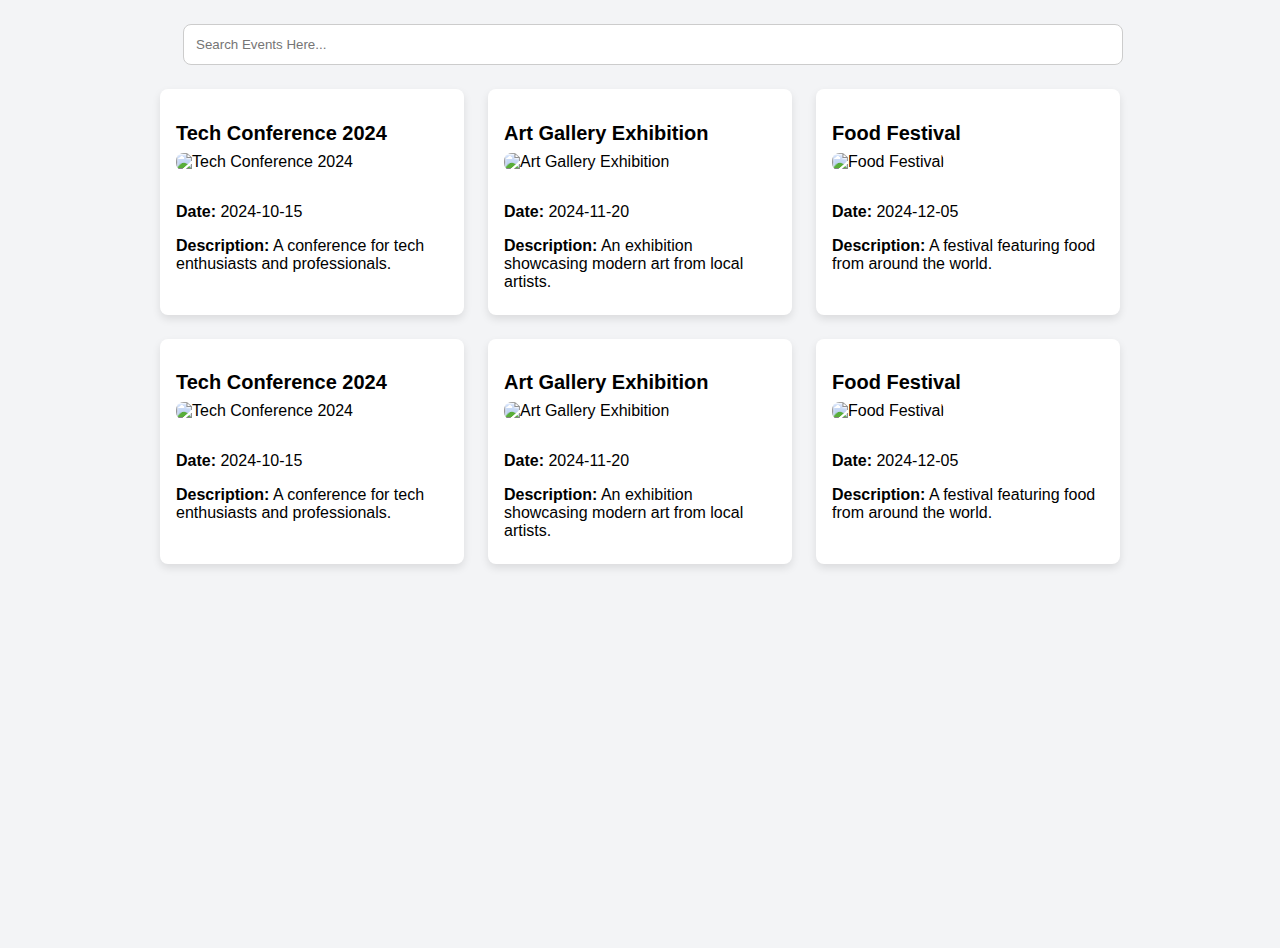
==== index.html @ 4954a94c "first commit" ====
<!DOCTYPE html>
<html lang="en">
<head>
  <meta charset="UTF-8">
  <meta name="viewport" content="width=device-width, initial-scale=1.0">
  <title>Events List</title>
  <link rel="stylesheet" href="styles.css">
</head>
<body>
  <div class="container">
    <div class="search-bar">
      <input type="text" id="search" placeholder="Search Events Here..." />
    </div>
    <div class="event-list" id="event-list">
      <!-- Events will be dynamically inserted here -->
    </div>

    <script src="script.js"></script>
  </div>
</body>
</html>
---- styles.css ----
body {
    font-family: Arial, sans-serif;
    background-color: #f3f4f6;
    margin: 0;
    padding: 0;
  }
  
  .container {
    display: flex;
    flex-direction: column;
    align-items: center;
    min-height: 100vh;
    padding: 24px;
  }
  
  .search-bar {
    margin-bottom: 24px;
    width: 100%;
    max-width: 914px;
  }
  
  .search-bar input {
    width: 100%;
    padding: 12px;
    border: 1px solid #ccc;
    border-radius: 8px;
  }
  
  .event-list {
    display: grid;
    grid-template-columns: repeat(auto-fit, minmax(300px, 1fr));
    gap: 24px;
    width: 100%;
    max-width: 960px;
  }
  
  .event-card {
    background-color: #ffffff;
    padding: 16px;
    border-radius: 8px;
    box-shadow: 0 4px 8px rgba(0, 0, 0, 0.1);
  }
  
  .event-card img {
    width: 100%;
    height: 180px;
    object-fit: cover;
    border-radius: 8px;
    margin-bottom: 16px;
  }
  
  .event-card h2 {
    font-size: 20px;
    margin-bottom: 8px;
  }
  
  .event-card p {
    margin-bottom: 8px;
  }
  
  .event-card strong {
    font-weight: bold;
  }
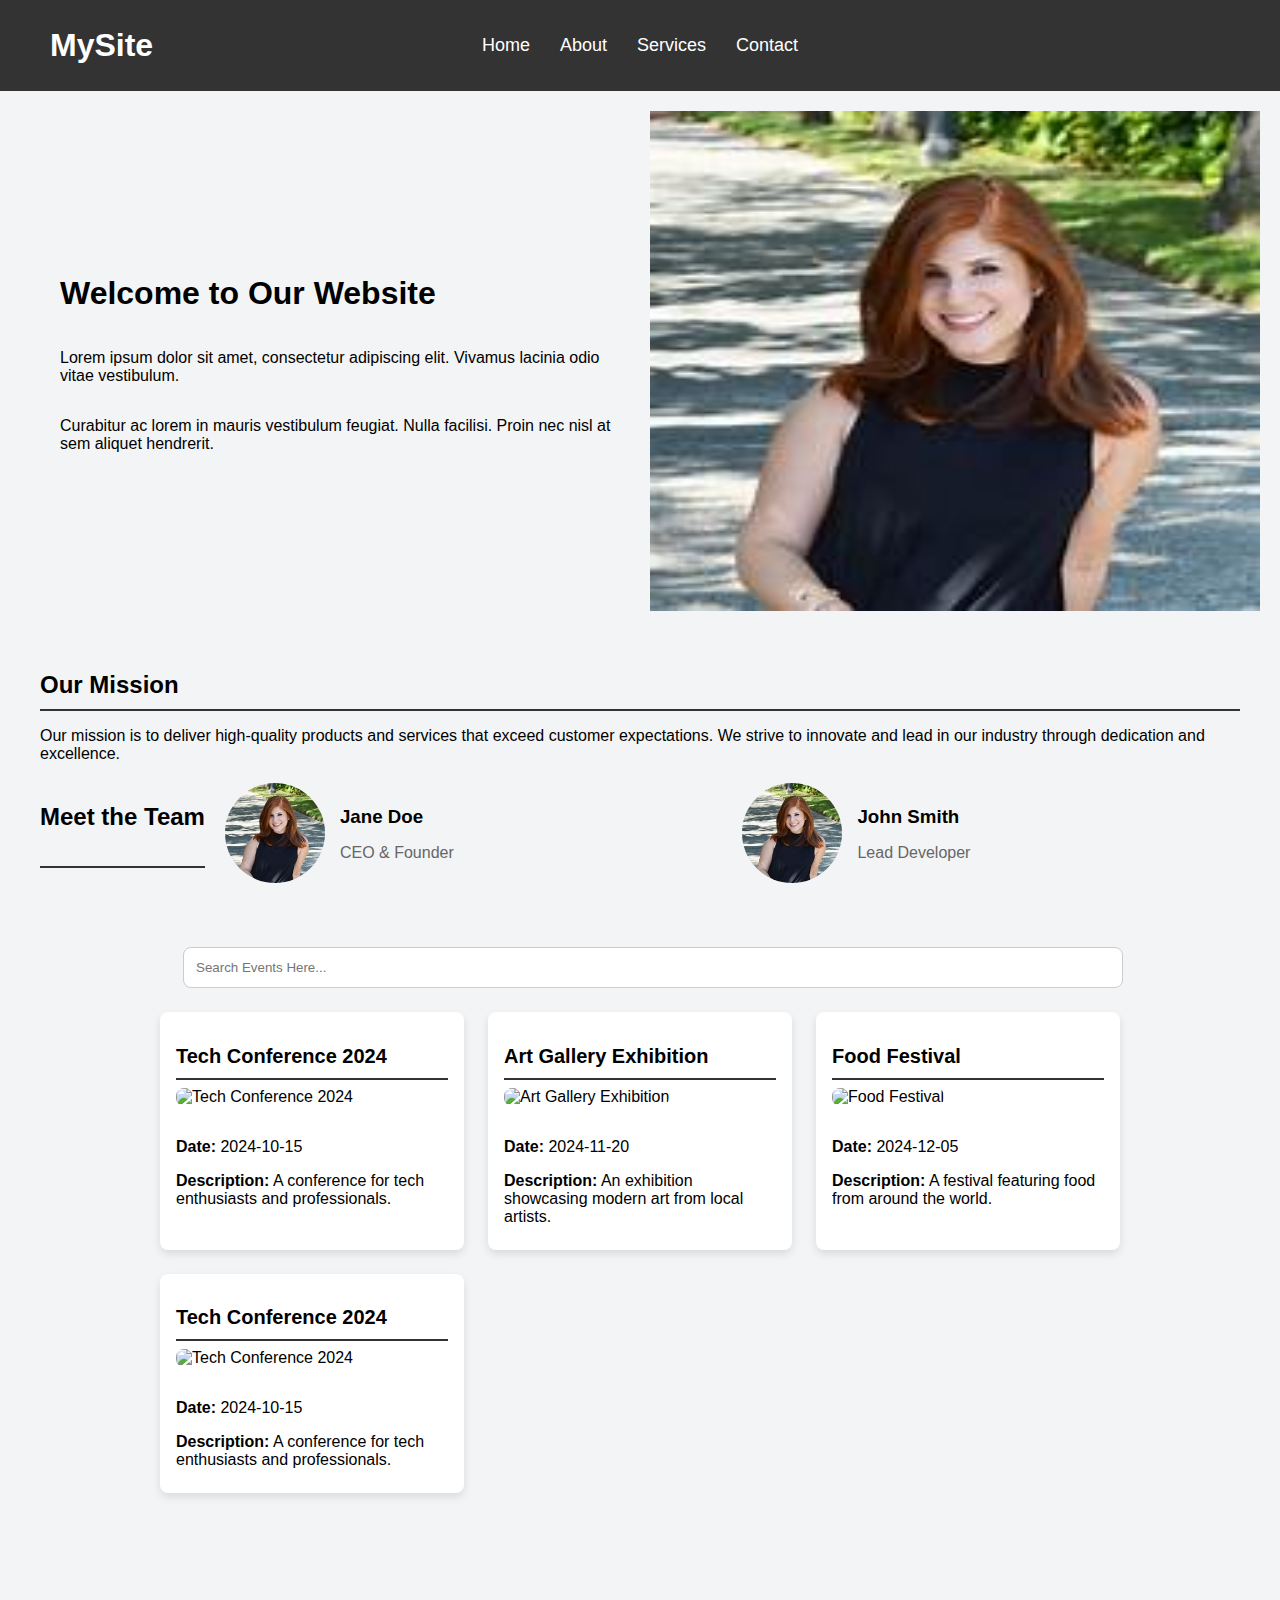
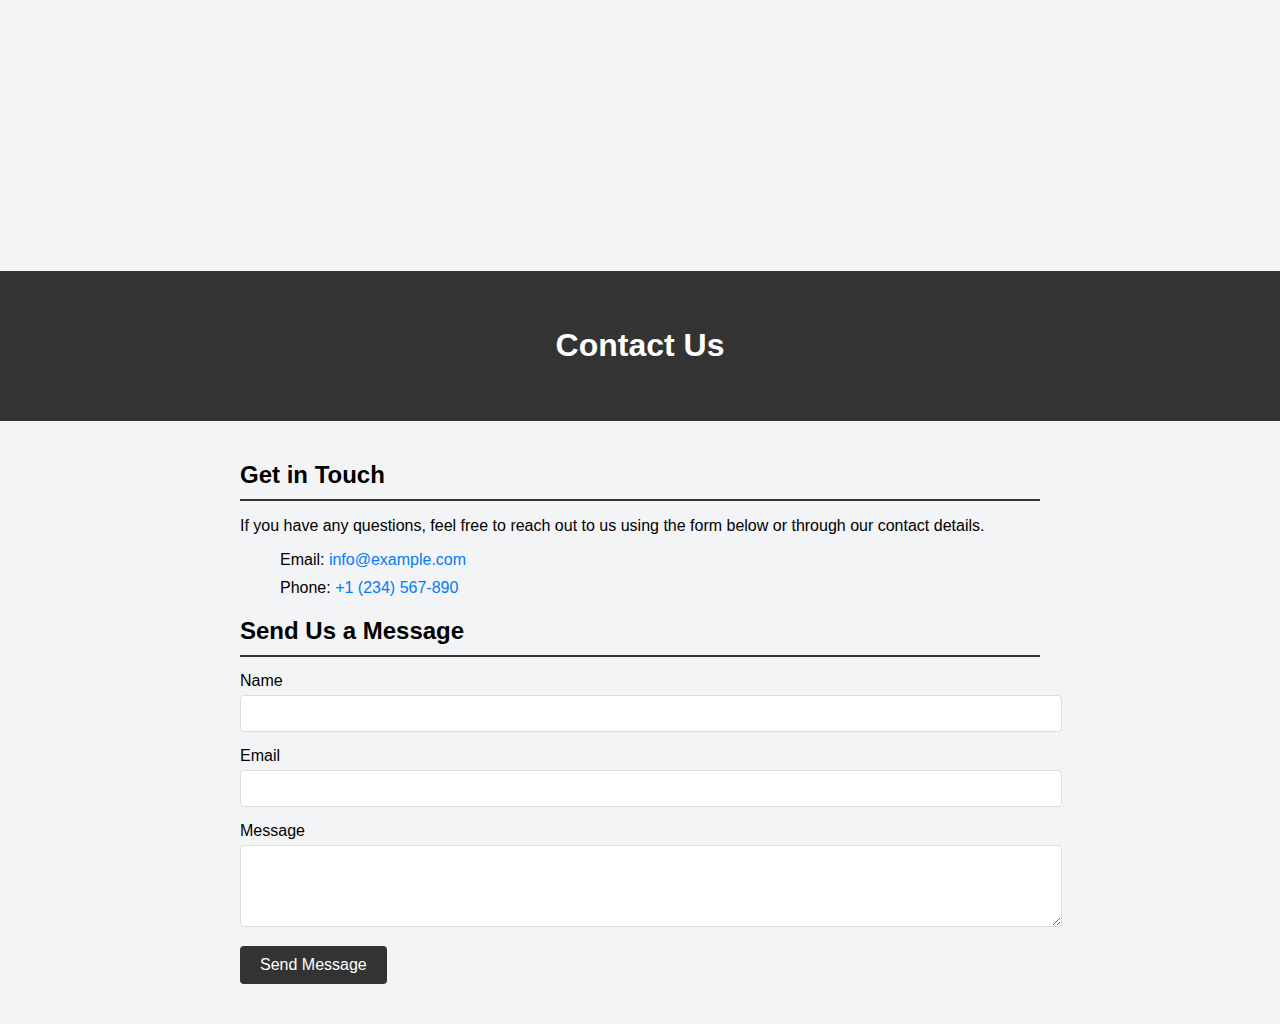
==== commit 886d538d: "third commit" ====
--- a/index.html
+++ b/index.html
@@ -4,18 +4,113 @@
   <meta charset="UTF-8">
   <meta name="viewport" content="width=device-width, initial-scale=1.0">
   <title>Events List</title>
-  <link rel="stylesheet" href="styles.css">
+  <link rel="stylesheet" href="style.css">
 </head>
 <body>
-  <div class="container">
-    <div class="search-bar">
-      <input type="text" id="search" placeholder="Search Events Here..." />
-    </div>
-    <div class="event-list" id="event-list">
-      <!-- Events will be dynamically inserted here -->
-    </div>
+ 
+      <header>
+          <nav>
+              <div class="logo">
+                  <h1>MySite</h1>
+              </div>
+              <div class="menu-toggle" id="menuToggle">
+                  &#9776; <!-- Hamburger icon -->
+              </div>
+              <ul class="nav-links" id="navLinks">
+                  <li><a href="index.html">Home</a></li>
+                  <li><a href="about.html">About</a></li>
+                  <li><a href="services.html">Services</a></li>
+                  <li><a href="contact.html">Contact</a></li>
+              </ul>
+          </nav>
+      </header>
+    
+        <main class="grid-container">
+            <div class="text-content">
+                <h1>Welcome to Our Website</h1>
+                <p>Lorem ipsum dolor sit amet, consectetur adipiscing elit. Vivamus lacinia odio vitae vestibulum.</p>
+                <p>Curabitur ac lorem in mauris vestibulum feugiat. Nulla facilisi. Proin nec nisl at sem aliquet hendrerit.</p>
+            </div>
+            <div class="image-content">
+                <img src="./images/th (1).jpeg" alt="Descriptive Alt Text">
+            </div>
+        </main>
 
-    <script src="script.js"></script>
-  </div>
+        <main class="about-container">
+            <section class="mission">
+                <h2>Our Mission</h2>
+                <p>Our mission is to deliver high-quality products and services that exceed customer expectations. We strive to innovate and lead in our industry through dedication and excellence.</p>
+            </section>
+            <section class="team">
+                <h2>Meet the Team</h2>
+                <div class="team-member">
+                    <img src="./images/th (1).jpeg" alt="Team Member 1">
+                    <div class="member-info">
+                        <h3>Jane Doe</h3>
+                        <p>CEO & Founder</p>
+                    </div>
+                </div>
+                <div class="team-member">
+                    <img src="./images/th (1).jpeg" alt="Team Member 2">
+                    <div class="member-info">
+                        <h3>John Smith</h3>
+                        <p>Lead Developer</p>
+                    </div>
+                </div>
+            </section>
+        </main>
+
+        <div class="container">
+            <div class="search-bar">
+              <input type="text" id="search" placeholder="Search Events Here..." />
+            </div>
+            <div class="event-list" id="event-list">
+              
+            </div>
+        
+            <script src="services.js"></script>
+          </div>
+
+          <header>
+            <h1 class="contact-header">Contact Us</h1>
+        </header>
+        <main class="contact-container">
+            <section class="contact-info">
+                <h2>Get in Touch</h2>
+                <p>If you have any questions, feel free to reach out to us using the form below or through our contact details.</p>
+                <ul>
+                    <li>Email: <a href="mailto:info@example.com">info@example.com</a></li>
+                    <li>Phone: <a href="tel:+1234567890">+1 (234) 567-890</a></li>
+                </ul>
+            </section>
+            <section class="contact-form">
+                <h2>Send Us a Message</h2>
+                <form id="contactForm">
+                    <div class="form-group">
+                        <label for="name">Name</label>
+                        <input type="text" id="name" name="name" required>
+                    </div>
+                    <div class="form-group">
+                        <label for="email">Email</label>
+                        <input type="email" id="email" name="email" required>
+                    </div>
+                    <div class="form-group">
+                        <label for="message">Message</label>
+                        <textarea id="message" name="message" rows="4" required></textarea>
+                    </div>
+                    <button type="submit">Send Message</button>
+                    <div id="responseMessage" class="response-message"></div>
+                </form>
+            </section>
+        </main>
+        
+<!-- 
+      <footer>
+          <p>Footer &copy; 2024</p>
+      </footer> -->
+      <script src="script.js"></script>
+
+
+
 </body>
 </html>
--- a/style.css
+++ b/style.css
@@ -0,0 +1,394 @@
+body {
+    font-family: Arial, sans-serif;
+    background-color: #f3f4f6;
+    margin: 0;
+    padding: 0;
+  }
+  
+  
+
+/* Header styling */
+header {
+  background-color: #333;
+  color: white;
+  padding: 35px 10px;
+  position: relative; 
+  display: flex; /* Enable flexbox layout */
+  justify-content: center; /* Center navbar */
+  align-items: center;
+}
+
+/* Logo styling */
+.logo {
+  position: absolute; /* Position absolutely */
+  left: 10px; /* Distance from the left edge */
+  top: 50%; /* Center vertically */
+  transform: translateY(-50%); /* Adjust vertical alignment */
+}
+
+.logo h1 {
+  margin-left: 40px;
+}
+
+/* Navbar styling */
+nav {
+  display: flex;
+  justify-content: center; /* Center the navbar items */
+  align-items: center;
+  max-width: 1200px; /* Adjust as needed */
+  width: 100%;
+}
+
+/* Menu toggle styling for mobile view */
+.menu-toggle {
+  display: none;
+  font-size: 24px;
+  cursor: pointer;
+  position: absolute; /* Position the hamburger icon absolutely */
+  right: 10px; /* Adjust as needed */
+  top: 10px; /* Adjust as needed */
+}
+
+/* Navigation links styling */
+.nav-links {
+  list-style: none;
+  margin: 0;
+  padding: 0;
+  display: flex;
+}
+
+.nav-links li {
+  margin: 0 15px;
+}
+
+.nav-links a {
+  color: white;
+  text-decoration: none;
+  font-size: 18px;
+}
+
+.nav-links a:hover {
+  text-decoration: underline;
+}
+
+/* Footer styling */
+footer {
+  background-color: #333;
+  color: white;
+  padding: 10px;
+  text-align: center;
+  position: fixed;
+  bottom: 0;
+  width: 100%;
+}
+
+/* Button styling */
+button {
+  padding: 10px 20px;
+  font-size: 16px;
+  cursor: pointer;
+}
+
+.grid-container {
+  display: grid;
+  grid-template-columns: 1fr 1fr; /* Two equal-width columns */
+  gap: 20px; /* Space between columns */
+  padding: 20px;
+}
+
+/* Text content styling */
+.text-content {
+  display: flex;
+  flex-direction: column;
+  justify-content: center; 
+  padding-left: 40px;/* Center text vertically */
+}
+.text-content h1{
+  font-weight: 700;
+}
+.text-content p{
+  font-weight: 500;
+}
+
+/* Image content styling */
+.image-content img {
+  width: 100%; /* Make image responsive */
+  height: 500px;
+  display: block; /* Remove bottom space/align issues */
+}
+
+.about-container {
+  padding: 20px;
+  max-width: 1200px;
+  margin: 0 auto;
+}
+
+/* Section styling */
+section {
+  margin-bottom: 20px;
+}
+
+h2 {
+  border-bottom: 2px solid #333;
+  padding-bottom: 10px;
+  margin-bottom: 15px;
+}
+
+/* Team section styling */
+.team {
+  display: flex;
+  flex-wrap: wrap;
+  gap: 20px;
+}
+
+.team-member {
+  display: flex;
+  align-items: center;
+  gap: 15px;
+  flex: 1 1 300px; /* Responsive flex item */
+}
+
+.team-member img {
+  width: 100px;
+  height: 100px;
+  border-radius: 50%;
+  object-fit: cover;
+}
+
+.member-info h3 {
+  margin-bottom: 5px;
+}
+
+.member-info p {
+  color: #666;
+}
+
+/* Footer styling */
+footer {
+  background-color: #333;
+  color: white;
+  padding: 10px;
+  text-align: center;
+}
+
+.container {
+  display: flex;
+  flex-direction: column;
+  align-items: center;
+  min-height: 100vh;
+  padding: 24px;
+}
+
+.search-bar {
+  margin-bottom: 24px;
+  width: 100%;
+  max-width: 914px;
+}
+
+.search-bar input {
+  width: 100%;
+  padding: 12px;
+  border: 1px solid #ccc;
+  border-radius: 8px;
+}
+
+.event-list {
+  display: grid;
+  grid-template-columns: repeat(auto-fit, minmax(300px, 1fr));
+  gap: 24px;
+  width: 100%;
+  max-width: 960px;
+}
+
+.event-card {
+  background-color: #ffffff;
+  padding: 16px;
+  border-radius: 8px;
+  box-shadow: 0 4px 8px rgba(0, 0, 0, 0.1);
+}
+
+.event-card img {
+  width: 100%;
+  height: 180px;
+  object-fit: cover;
+  border-radius: 8px;
+  margin-bottom: 16px;
+}
+
+.event-card h2 {
+  font-size: 20px;
+  margin-bottom: 8px;
+}
+
+.event-card p {
+  margin-bottom: 8px;
+}
+
+.event-card strong {
+  font-weight: bold;
+}
+
+
+.contact-container {
+  padding: 20px;
+  max-width: 800px;
+  margin: 0 auto;
+}
+
+.contact-info, .contact-form {
+  margin-bottom: 20px;
+}
+
+h2 {
+  border-bottom: 2px solid #333;
+  padding-bottom: 10px;
+  margin-bottom: 15px;
+}
+
+ul {
+  list-style: none;
+}
+
+ul li {
+  margin-bottom: 10px;
+}
+
+a {
+  color: #007bff;
+  text-decoration: none;
+}
+
+a:hover {
+  text-decoration: underline;
+}
+
+.contact-form .form-group {
+  margin-bottom: 15px;
+}
+
+.contact-form label {
+  display: block;
+  margin-bottom: 5px;
+}
+
+.contact-form input, .contact-form textarea {
+  width: 100%;
+  padding: 10px;
+  border: 1px solid #ddd;
+  border-radius: 4px;
+}
+
+.contact-form button {
+  padding: 10px 20px;
+  background-color: #333;
+  color: white;
+  border: none;
+  border-radius: 4px;
+  cursor: pointer;
+}
+
+.contact-form button:hover {
+  background-color: #555;
+}
+
+.response-message {
+  margin-top: 15px;
+  color: green;
+}
+
+footer {
+  background-color: #333;
+  color: white;
+  padding: 10px;
+  text-align: center;
+}
+
+
+
+
+/* Responsive styles */
+@media (max-width: 768px) {
+  .menu-toggle {
+      display: block;
+  }
+  
+  .nav-links {
+      display: none;
+      flex-direction: column;
+      width: 100%;
+      position: absolute; /* Position the menu absolutely */
+      top: 50px; /* Adjust based on header height */
+      right: 0;
+      background-color: #333;
+  }
+  
+  .nav-links.active {
+      display: flex;
+  }
+  
+  .nav-links li {
+      margin: 10px 0;
+      text-align: center;
+  }
+
+  .grid-container {
+    grid-template-columns: 1fr; /* Single column layout on small screens */
+}
+
+.text-content, .image-content {
+    text-align: center; /* Center align text on small screens */
+}
+
+.image-content img {
+  width: 100%; /* Make image responsive */
+  height: 280px;
+  display: block;
+  padding-bottom: 20px;
+  align-items: center; /* Remove bottom space/align issues */
+}
+}
+
+@media (max-width: 321px) {
+
+  .text-content {
+    padding-left: 0px;/* Center text vertically */
+  }
+  .text-content h1{
+    font-size: 25px;
+  }
+
+  .text-content p{
+    font-size: 15px;
+  }
+
+  .image-content img {
+    width: 100%; /* Make image responsive */
+    height: 10px;
+    display: block;
+    padding-bottom: 20px; /* Remove bottom space/align issues */
+  }
+  .contact-header h1 {
+    background-color: #333;
+    color: white;
+    padding: 0px 10px;
+    align-items: center;
+  }
+}
+
+@media (max-width: 376px) {
+
+  .text-content h1{
+    font-size: 28px;
+  }
+
+  .text-content p{
+    font-size: 15px;
+  }
+
+  .image-content img {
+    width: 100%; /* Make image responsive */
+    height: 230px;
+    display: block;
+    padding-bottom: 20px; /* Remove bottom space/align issues */
+  }
+}